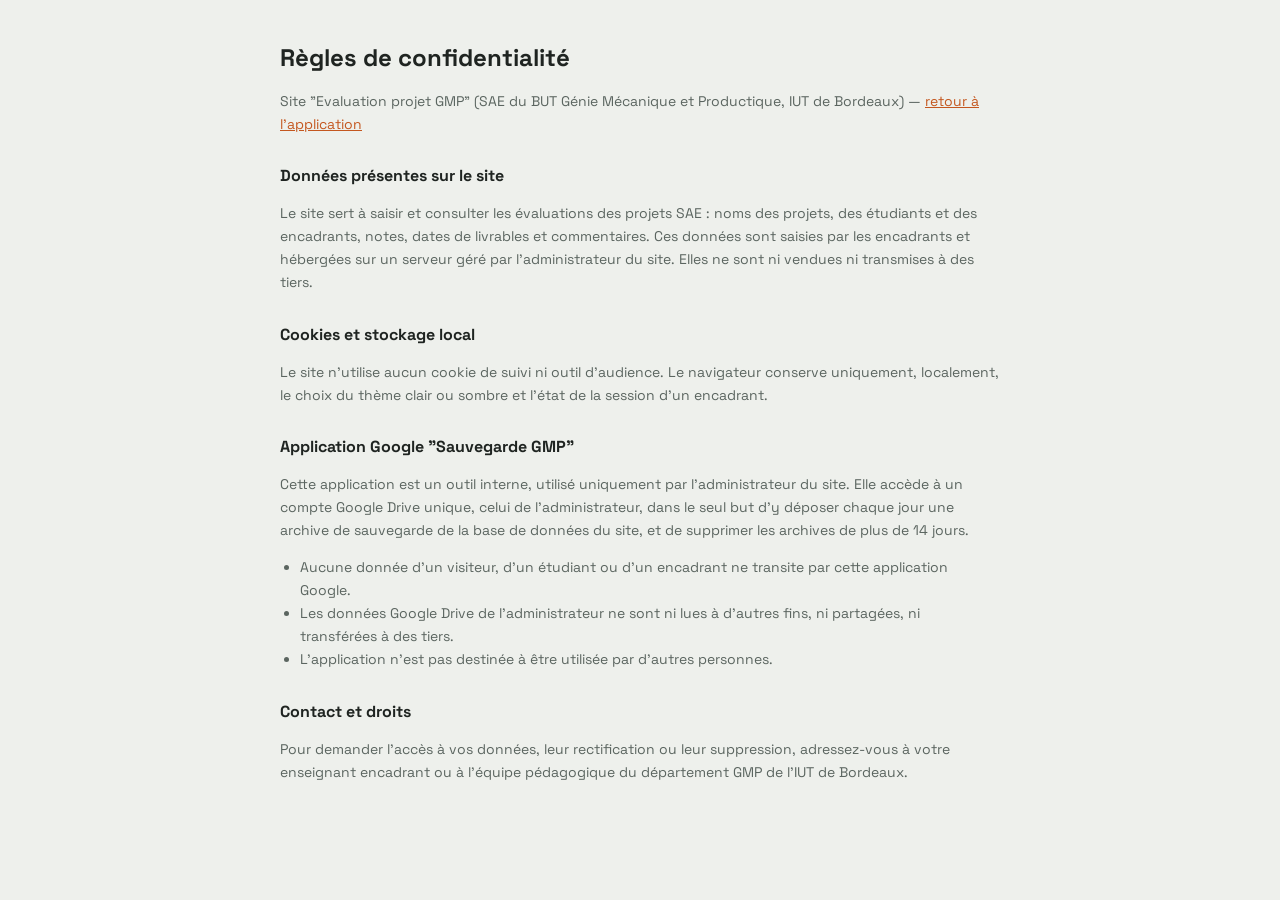
==== confidentialite.html @ 9c423178 "v0.34 : ajoute la page de confidentialité (requise pour publier l'application Google de sauvegarde) " ====
<!DOCTYPE html>
<html lang="fr">
<head>
<meta charset="UTF-8">
<meta name="viewport" content="width=device-width, initial-scale=1.0">
<title>Confidentialité - Evaluation projet GMP</title>
<link rel="icon" type="image/png" href="encadrant/encadrant-512.png">
<link rel="preconnect" href="https://fonts.googleapis.com">
<link href="https://fonts.googleapis.com/css2?family=Space+Grotesk:wght@400;500;600;700&family=IBM+Plex+Mono:wght@400;500;600&display=swap" rel="stylesheet">
<link rel="stylesheet" href="style.css">
<script>try{var __t=localStorage.getItem("theme"); if(__t==="light"||__t==="dark") document.documentElement.setAttribute("data-theme", __t);}catch(e){}</script>
<style>
.legal{ max-width:760px; margin:0 auto; padding:40px 20px 80px; }
.legal h1{ font-size:24px; margin:0 0 6px; }
.legal h2{ font-size:16px; margin:28px 0 6px; }
.legal p, .legal li{ color:var(--ink-muted); font-size:14px; line-height:1.65; }
.legal ul{ padding-left:20px; }
.legal a{ color:var(--accent); }
</style>
</head>
<body>
<main class="legal">
  <h1>Règles de confidentialité</h1>
  <p>Site "Evaluation projet GMP" (SAE du BUT Génie Mécanique et Productique, IUT de Bordeaux) &mdash; <a href="index.html">retour à l'application</a></p>

  <h2>Données présentes sur le site</h2>
  <p>Le site sert à saisir et consulter les évaluations des projets SAE : noms des projets, des étudiants et des encadrants, notes, dates de livrables et commentaires. Ces données sont saisies par les encadrants et hébergées sur un serveur géré par l'administrateur du site. Elles ne sont ni vendues ni transmises à des tiers.</p>

  <h2>Cookies et stockage local</h2>
  <p>Le site n'utilise aucun cookie de suivi ni outil d'audience. Le navigateur conserve uniquement, localement, le choix du thème clair ou sombre et l'état de la session d'un encadrant.</p>

  <h2>Application Google "Sauvegarde GMP"</h2>
  <p>Cette application est un outil interne, utilisé uniquement par l'administrateur du site. Elle accède à un compte Google Drive unique, celui de l'administrateur, dans le seul but d'y déposer chaque jour une archive de sauvegarde de la base de données du site, et de supprimer les archives de plus de 14 jours.</p>
  <ul>
    <li>Aucune donnée d'un visiteur, d'un étudiant ou d'un encadrant ne transite par cette application Google.</li>
    <li>Les données Google Drive de l'administrateur ne sont ni lues à d'autres fins, ni partagées, ni transférées à des tiers.</li>
    <li>L'application n'est pas destinée à être utilisée par d'autres personnes.</li>
  </ul>

  <h2>Contact et droits</h2>
  <p>Pour demander l'accès à vos données, leur rectification ou leur suppression, adressez-vous à votre enseignant encadrant ou à l'équipe pédagogique du département GMP de l'IUT de Bordeaux.</p>
</main>
</body>
</html>
---- style.css ----
:root{
  --bg:#EEF0EC; --surface:#FFFFFF; --surface-2:#F5F6F1;
  --ink:#1F2421; --ink-muted:#5B6560; --ink-faint:#8A9089;
  --rule:#D7DAD1; --rule-strong:#BFC4B8;
  --accent:#C4571F; --accent-ink:#FFFFFF;
  --c1:#2F6F6A; --c2:#3E5FA0; --c3:#C4571F; --c4:#7A8B3F; --c5:#7A4B8C;
  --good:#2F6F4A; --warn:#B08A1E; --danger:#A32424;
  --logo-blue:#149DD9;
  --grad-red:#F87171; --grad-green:#4ADE80; --grad-purple:#C084FC;
  --radius:3px;
  --font-ui:'Space Grotesk', sans-serif;
  --font-mono:'IBM Plex Mono', ui-monospace, 'SF Mono', monospace;
  --main-bg:#eef3f6; --main-grid:rgba(16,34,43,.028);
}
@media (prefers-color-scheme: dark){
  :root:not([data-theme="light"]){
    --bg:#15180F; --surface:#1D2117; --surface-2:#242A1D;
    --ink:#ECEEE6; --ink-muted:#A8AF9E; --ink-faint:#767D6E;
    --rule:#333A2A; --rule-strong:#454D38;
    --accent:#E17E42; --accent-ink:#1A0F04;
    --c1:#4FA79F; --c2:#7C97D6; --c3:#E17E42; --c4:#A7BB63; --c5:#B084C4;
    --good:#5FAE81; --warn:#D6AE4C; --danger:#E17575;
    --main-bg:#0d1a21; --main-grid:rgba(255,255,255,.03);
  }
}
:root[data-theme="dark"]{
  --bg:#15180F; --surface:#1D2117; --surface-2:#242A1D;
  --ink:#ECEEE6; --ink-muted:#A8AF9E; --ink-faint:#767D6E;
  --rule:#333A2A; --rule-strong:#454D38;
  --accent:#E17E42; --accent-ink:#1A0F04;
  --c1:#4FA79F; --c2:#7C97D6; --c3:#E17E42; --c4:#A7BB63; --c5:#B084C4;
  --good:#5FAE81; --warn:#D6AE4C; --danger:#E17575;
  --main-bg:#0d1a21; --main-grid:rgba(255,255,255,.03);
}
*{box-sizing:border-box;}
[hidden]{ display:none !important; }
html,body{margin:0;padding:0;}
body{ background:var(--bg); color:var(--ink); font-family:var(--font-ui); font-size:14px; line-height:1.5; -webkit-font-smoothing:antialiased; }
::selection{ background:var(--accent); color:var(--accent-ink); }
button, input, textarea, select{ font-family:inherit; font-size:inherit; color:inherit; }
:focus-visible{ outline:2px solid var(--accent); outline-offset:2px; }
@media (prefers-reduced-motion: reduce){ *{ transition:none !important; animation:none !important; } }
h1,h2,h3{ text-wrap:balance; }

.app{ display:grid; grid-template-columns:546px 1fr; min-height:100vh; }
@media (max-width: 860px){ .app{ grid-template-columns:1fr; } }

.sidebar{ background:var(--surface); border-right:1px solid var(--rule); padding:20px 16px 16px; display:flex; flex-direction:column; gap:16px; position:sticky; top:0; height:100vh; overflow-y:auto; }
@media (max-width: 860px){ .sidebar{ position:static; height:auto; border-right:none; border-bottom:1px solid var(--rule);} }

.brand{ display:flex; flex-direction:column; gap:2px; align-items:flex-start; background:none; border:none; box-shadow:none; border-radius:0; padding:0; margin:0; font:inherit; color:inherit; appearance:none; -webkit-appearance:none; cursor:pointer; text-align:left; width:100%; }
.brand:hover .brand-title{ text-decoration:underline; }
.brand-tag{ font-family:var(--font-mono); font-size:11px; letter-spacing:.04em; color:var(--logo-blue); font-weight:600; }
.brand-title{ font-size:19px; font-weight:700; line-height:1.2; }
.brand-tag-row{ display:flex; align-items:center; justify-content:space-between; gap:10px; width:100%; }
.brand-logo{ height:22px; width:auto; display:block; flex:none; }
.brand-sub{ color:var(--ink-muted); font-size:12.5px; }
.version-tag{ font-weight:400; color:var(--ink-faint); }

.side-field{ display:flex; flex-direction:column; gap:4px; }
.side-field label{ font-family:var(--font-mono); font-size:9.5px; letter-spacing:.06em; text-transform:uppercase; color:var(--ink-faint); }
.side-search{ padding:7px 9px; border:1px solid var(--rule-strong); border-radius:var(--radius); background:var(--surface-2); width:100%; }
.side-filters{ display:grid; grid-template-columns:1fr 1fr; gap:8px; }
.side-filters .side-field:last-child:nth-child(odd){ grid-column:1 / -1; }
.side-select{ width:100%; min-width:0; padding:6px 7px; border:1px solid var(--rule-strong); border-radius:var(--radius); background:var(--surface-2); color:var(--ink); font-size:12px; }
.side-select.is-set{ border-color:var(--accent); box-shadow:inset 0 0 0 1px var(--accent); color:var(--accent); font-weight:600; }

.team-list{ display:flex; flex-direction:column; gap:5px; margin:0; padding:0; list-style:none; }
.team-item{ display:flex; align-items:center; gap:8px; border:1px solid transparent; border-left:3px solid transparent; border-radius:var(--radius); padding:8px 9px; cursor:pointer; background:transparent; width:100%; text-align:left; }
.team-item:hover{ background:var(--surface-2); }
.team-item.active{ background:var(--surface-2); border-left-color:var(--accent); }
.team-item.is-archived{ opacity:.55; }
.team-item-main{ flex:1; min-width:0; }
.team-item-top-row{ display:flex; align-items:baseline; justify-content:space-between; gap:8px; }
.team-item-name{ font-weight:600; font-size:13.5px; flex:1; min-width:0; overflow:hidden; text-overflow:ellipsis; white-space:nowrap; }
.team-item-sujet{ color:var(--ink-muted); font-size:11.5px; font-weight:600; flex:none; white-space:nowrap; }
.team-item-students{ color:var(--ink-faint); font-size:11px; text-align:right; margin-top:1px; }
.team-item-lock{ flex:none; width:18px; height:18px; color:var(--ink-faint); }
.team-item-lock.none{ color:var(--danger); }
.team-item-lock.one{ color:var(--good); }
.team-item-lock.many{ color:var(--warn); }
.overdue-badge{ display:inline-flex; align-items:center; justify-content:center; min-width:16px; height:15px; padding:0 4px; border-radius:99px; background:var(--danger); color:#fff; font-size:9.5px; font-weight:700; font-family:var(--font-mono); vertical-align:middle; animation:overdue-blink 1.1s step-start infinite; }
@keyframes overdue-blink{ 50%{ opacity:.2; } }

.admin-nav{ display:flex; flex-direction:column; gap:2px; border:1px solid var(--rule-strong); border-radius:8px; padding:10px; background:var(--surface); }
.admin-nav-eyebrow{ font-family:var(--font-mono); font-size:9.5px; letter-spacing:.08em; color:var(--ink-faint); text-transform:uppercase; padding:2px 8px 8px; }
.nav-item{ display:flex; align-items:center; gap:9px; border:none; border-radius:6px; padding:8px 8px; cursor:pointer; background:transparent; width:100%; text-align:left; font-weight:600; font-size:12.5px; color:var(--ink-muted); }
.nav-item-icon{ width:15px; height:15px; flex:none; stroke:currentColor; stroke-width:1.7; fill:none; stroke-linecap:round; stroke-linejoin:round; }
.nav-item:hover{ background:var(--surface-2); color:var(--ink); }
.nav-item.active{ background:var(--logo-blue); color:#FFFFFF; }
.nav-item.active:hover{ background:var(--logo-blue); }

.btn{ border:1px solid var(--rule-strong); background:var(--surface); border-radius:var(--radius); padding:8px 12px; cursor:pointer; font-weight:600; font-size:13px; color:var(--ink); }
.btn:hover{ border-color:var(--ink-faint); }
.btn-accent{ background:var(--accent); border-color:var(--accent); color:var(--accent-ink); }
.btn-accent:hover{ filter:brightness(1.06); }
.btn-ghost{ border-color:transparent; background:transparent; padding:6px 8px; }
.btn-ghost:hover{ background:var(--surface-2); }
.btn-danger{ color:var(--danger); }
.btn-block{ width:100%; }
.btn-sm{ padding:5px 9px; font-size:12px; }
.btn:disabled{ opacity:.5; cursor:not-allowed; }

.sidebar-admin{ margin-top:auto; padding-top:12px; border-top:1px solid var(--rule); display:flex; flex-direction:column; gap:8px; }
.admin-status, .theme-status{ display:flex; align-items:center; justify-content:space-between; gap:8px; font-size:11.5px; color:var(--ink-muted); }
.admin-status.on{ color:var(--good); font-weight:600; }
.archived-toggle{ display:flex; align-items:center; gap:6px; font-size:12px; color:var(--ink-muted); cursor:pointer; user-select:none; }
.pm-actions{ display:flex; align-items:center; gap:8px; flex-wrap:wrap; margin-bottom:18px; }
.pm-archived-toggle{ margin-left:auto; }
.pm-row{ cursor:pointer; }
.pm-row:hover{ background:var(--surface-2); }

.main{
  padding:30px 40px 80px; max-width:1320px;
  background:
    linear-gradient(var(--main-grid) 1px,transparent 1px),
    linear-gradient(90deg,var(--main-grid) 1px,transparent 1px),
    var(--main-bg);
  background-size:34px 34px, 34px 34px, auto;
  background-attachment:fixed;
}
@media (max-width: 860px){ .main{ padding:20px 16px 60px; } }

.empty-state{ margin-top:80px; text-align:center; color:var(--ink-muted); }
.empty-state h2{ font-size:19px; color:var(--ink); margin-bottom:6px; }

.team-head{ display:flex; justify-content:space-between; align-items:flex-start; gap:16px; margin-bottom:18px; flex-wrap:wrap; }
.team-head h1{ font-size:24px; margin:0 0 4px; }
.team-head .tags{ display:flex; gap:6px; flex-wrap:wrap; margin-top:6px; }
.tag{ font-family:var(--font-mono); font-size:11px; color:var(--ink-muted); background:var(--surface-2); border:1px solid var(--rule); border-radius:99px; padding:2px 8px; }
.team-head .people{ color:var(--ink-faint); font-size:12.5px; margin-top:8px; line-height:1.6; }
.team-head .people b{ color:var(--ink-muted); font-weight:600; }
.team-head-actions{ display:flex; gap:8px; align-items:flex-start; flex-wrap:wrap; }

.encadrant-btns{ display:inline-flex; gap:6px; flex-wrap:wrap; vertical-align:middle; }
.encadrant-btn{ display:inline-flex; align-items:center; gap:5px; font-family:var(--font-mono); font-size:11.5px; color:var(--ink-muted); background:var(--surface-2); border:1px solid var(--rule); border-radius:99px; padding:3px 10px; cursor:pointer; transition:border-color .15s, color .15s; }
.encadrant-btn:hover{ border-color:var(--accent); color:var(--ink); }
.encadrant-btn.mine{ border-color:var(--accent); color:var(--ink); font-weight:600; background:var(--surface); }
.encadrant-dot{ width:6px; height:6px; border-radius:50%; background:#2ecc71; display:inline-block; }

.tabs{ display:inline-flex; border:1px solid var(--rule-strong); border-radius:var(--radius); overflow:hidden; }
.tab{ padding:8px 16px; background:var(--surface); cursor:pointer; font-weight:600; font-size:13px; border:none; border-right:1px solid var(--rule-strong); color:var(--ink); }
.tab:last-child{ border-right:none; }
.tab.active{ background:var(--ink); color:var(--bg); }

.lock-banner{ display:flex; align-items:center; justify-content:space-between; gap:12px; flex-wrap:wrap; background:var(--surface-2); border:1px solid var(--rule); border-radius:var(--radius); padding:10px 14px; margin-bottom:18px; }
.lock-banner.rw{ border-color:var(--accent); }
.lock-banner-label{ display:flex; align-items:center; gap:8px; font-size:12.5px; color:var(--ink-muted); }
.lock-banner.rw .lock-banner-label{ color:var(--ink); font-weight:600; }
.lock-banner-instructions{ color:var(--danger); font-weight:700; }
.lock-icon{ width:16px; height:16px; flex:none; }

.presence-warning{ background:var(--surface-2); border:1px solid var(--warn); color:var(--ink); border-radius:var(--radius); padding:10px 14px; margin-bottom:18px; font-size:12.5px; }

.vue-selector{ display:flex; border:1px solid var(--rule-strong); border-radius:99px; padding:3px; margin:16px 0 0; background:var(--surface-2); }
.vue-btn{ flex:1; font-family:inherit; font-size:12.5px; font-weight:600; padding:8px 10px; border-radius:99px; border:none; background:transparent; color:var(--ink-muted); cursor:pointer; }
.vue-btn.active{ background:var(--accent); color:var(--accent-ink); }
.timeline-wrap{ margin:16px 0 0; }
.timeline-caption{ font-family:var(--font-mono); font-size:9.5px; letter-spacing:.06em; text-transform:uppercase; color:var(--ink-faint); margin-bottom:2px; }
.timeline-empty{ color:var(--ink-faint); font-size:12px; font-style:italic; padding:10px 2px; }
.timeline-svg text{ font-family:var(--font-ui); }
.tl-dot{ stroke:var(--surface); stroke-width:2; }
.tl-axis{ stroke:var(--rule-strong); stroke-width:1.5; }
.tl-today-line{ stroke:var(--accent); stroke-width:1.5; stroke-dasharray:3 3; }
.tl-today-label{ fill:var(--accent); font-size:9.5px; font-weight:700; font-family:var(--font-mono); }
.tl-month-label{ fill:var(--ink-faint); font-size:9px; font-family:var(--font-mono); letter-spacing:.03em; }
.scorecard{ background:var(--surface); border:1px solid var(--rule); border-radius:var(--radius); padding:16px 18px; margin:16px 0 22px; }
.scorecard-selectable{ cursor:pointer; transition:background .15s, border-color .15s; }
.scorecard-selectable:hover{ border-color:var(--logo-blue); }
.scorecard-selectable.active{ background:var(--logo-blue); border-color:var(--logo-blue); }
.scorecard-title{ font-size:11.5px; color:var(--ink-muted); font-weight:600; margin-bottom:12px; text-transform:uppercase; letter-spacing:.03em; display:flex; align-items:center; justify-content:space-between; gap:8px; }
.scorecard-pick-hint{ text-transform:none; letter-spacing:0; font-weight:400; color:var(--ink-faint); }
.scorecard-selectable.active .scorecard-title,
.scorecard-selectable.active .score-label,
.scorecard-selectable.active .score-value{ color:#FFFFFF; }
.scorecard-selectable.active .scorecard-pick-hint{ color:#FFFFFF; font-weight:600; }
.score-row{ display:grid; grid-template-columns:150px 1fr 52px; align-items:center; gap:12px; padding:6px 0; }
.score-label{ font-size:12.5px; font-weight:600; }
.score-track{ position:relative; height:8px; background:var(--surface-2); border-radius:99px; overflow:hidden; }
.score-gradient{ position:absolute; inset:0; background:linear-gradient(to right, var(--grad-red) 0%, var(--grad-green) 80%, var(--grad-purple) 100%); }
.score-mask{ position:absolute; top:0; right:0; bottom:0; background:var(--surface-2); }
.score-value{ font-family:var(--font-mono); font-weight:600; text-align:right; font-variant-numeric:tabular-nums; }
.score-value.na{ color:var(--ink-faint); font-weight:400; }

.section-block{ margin-bottom:28px; }
.section-head{ display:flex; align-items:baseline; justify-content:space-between; gap:10px; border-bottom:1px solid var(--rule-strong); padding-bottom:7px; margin-bottom:4px; }
.section-title{ font-size:15px; font-weight:700; }
.section-meta{ font-family:var(--font-mono); font-size:11.5px; color:var(--ink-muted); }
.section-sub{ color:var(--ink-muted); font-size:12px; margin-bottom:6px; }

.item-chips{ display:flex; gap:5px; flex-wrap:wrap; }
.chip{ font-family:var(--font-mono); font-size:10.5px; font-weight:600; padding:2px 6px; border-radius:99px; color:#fff; letter-spacing:.01em; }
input:disabled, textarea:disabled{ background:var(--surface-2); color:var(--ink-faint); cursor:not-allowed; }

.livrable-card{ border:1px solid var(--rule); border-radius:var(--radius); padding:16px 18px; margin-bottom:14px; background:var(--surface); }
.livrable-head{ display:flex; justify-content:space-between; gap:10px; align-items:baseline; flex-wrap:wrap; }
.livrable-title{ font-weight:700; font-size:14.5px; }
.livrable-title[title]{ cursor:help; border-bottom:1px dashed var(--rule-strong); }
.livrable-duration{ color:var(--ink-faint); font-size:11.5px; margin-left:6px; font-weight:400; }
.livrable-desc{ color:var(--ink-muted); font-size:12.5px; margin:8px 0 12px; }
.livrable-bareme{ display:grid; grid-template-columns:1fr 1fr 1fr; gap:10px; margin-bottom:14px; }
.livrable-bareme div{ border-left:3px solid var(--rule-strong); padding:2px 0 2px 10px; font-size:11.5px; color:var(--ink-muted); }
.livrable-bareme div.f{ border-color:var(--danger); }
.livrable-bareme div.m{ border-color:var(--warn); }
.livrable-bareme div.g{ border-color:var(--good); }
.livrable-bareme b{ display:block; font-size:10.5px; color:var(--ink); margin-bottom:2px; }
@media (max-width:640px){ .livrable-bareme{ grid-template-columns:1fr; } }
.livrable-foot{ display:grid; grid-template-columns:84px 156px 1fr; gap:14px; align-items:end; border-top:1px solid var(--rule); padding-top:12px; }
@media(max-width:640px){ .livrable-foot{ grid-template-columns:1fr; } }
.livrable-field label{ display:block; font-size:10px; color:var(--ink-faint); font-weight:600; margin-bottom:3px; }
.livrable-field input[type=number]{ width:100%; height:38px; box-sizing:border-box; padding:8px; border:1px solid var(--rule-strong); border-radius:var(--radius); font-family:var(--font-mono); font-variant-numeric:tabular-nums; text-align:right; background:var(--surface); font-size:15px; }
.livrable-field input[type=date]{ width:100%; height:38px; box-sizing:border-box; padding:8px; border:1px solid var(--rule-strong); border-radius:var(--radius); font-family:var(--font-mono); font-size:14px; background:var(--surface); }
.livrable-comment label{ display:block; font-size:10px; color:var(--ink-faint); font-weight:600; margin-bottom:3px; }
.livrable-comment textarea{ width:100%; min-height:36px; padding:7px 8px; border:1px solid var(--rule-strong); border-radius:var(--radius); background:var(--surface); resize:vertical; font-family:inherit; font-size:12.5px; box-sizing:border-box; }

.indiv-panel{ margin-top:32px; }
.indiv-table{ width:100%; border-collapse:collapse; margin-top:10px; }
.indiv-table th, .indiv-table td{ padding:8px 10px; border-bottom:1px solid var(--rule); text-align:left; }
.indiv-table th{ font-size:11px; color:var(--ink-muted); font-weight:600; }
.indiv-table td.num{ text-align:right; }
.indiv-table input{ width:56px; padding:5px 6px; border:1px solid var(--rule-strong); border-radius:var(--radius); font-family:var(--font-mono); text-align:right; background:var(--surface); }
.indiv-default{ color:var(--ink-faint); font-family:var(--font-mono); font-size:11.5px; }

.disclosure{ display:flex; align-items:center; gap:8px; font-weight:700; font-size:14px; padding:10px 0; border-top:1px solid var(--rule-strong); margin-top:8px; }
.indiv-body{ display:block; }

.modal-backdrop{ position:fixed; inset:0; background:rgba(20,20,15,.5); display:none; align-items:flex-start; justify-content:center; padding:50px 16px; overflow-y:auto; z-index:50; }
.modal-backdrop.open{ display:flex; }
.modal{ background:var(--surface); border-radius:var(--radius); width:100%; max-width:520px; padding:24px; border:1px solid var(--rule); }
.modal.wide{ max-width:640px; }
.modal h2{ font-size:17px; margin:0 0 6px; }
.modal p.hint{ color:var(--ink-muted); font-size:12.5px; margin:0 0 16px; }
.modal .field-full{ display:flex; flex-direction:column; gap:5px; margin-bottom:14px; }
.modal .field-full label{ font-size:11.5px; font-weight:600; color:var(--ink-muted); }
.ae-project-list{ max-height:260px; overflow-y:auto; border:1px solid var(--rule-strong); border-radius:var(--radius); padding:8px 10px; display:flex; flex-direction:column; gap:6px; background:var(--surface); }
.ae-project-list label{ display:flex; align-items:center; gap:8px; font-size:13px; font-weight:400; color:var(--ink); cursor:pointer; }
.modal input[type=text], .modal input[type=password], .modal textarea, .modal select{ padding:8px 10px; border:1px solid var(--rule-strong); border-radius:var(--radius); background:var(--surface); width:100%; }
.modal textarea{ min-height:60px; resize:vertical; }
.student-row{ display:flex; gap:6px; margin-bottom:6px; }
.student-row input{ flex:1; }
.modal-actions{ display:flex; justify-content:flex-end; gap:8px; margin-top:18px; flex-wrap:wrap; }
.import-help h3{ font-size:13px; margin:16px 0 6px; }
.import-help h3:first-child{ margin-top:0; }
.import-help ul{ margin:0; padding-left:18px; font-size:12.5px; color:var(--ink-muted); line-height:1.6; }
.import-help li b{ color:var(--ink); }
.import-help code{ font-family:var(--font-mono); font-size:11.5px; background:var(--surface-2); border:1px solid var(--rule); border-radius:3px; padding:1px 5px; }
.modal-error{ color:var(--danger); font-size:12.5px; margin:-8px 0 12px; }
.modal-link{ background:none; border:none; color:var(--accent); text-decoration:underline; text-underline-offset:2px; cursor:pointer; font-size:12.5px; padding:0; }

.diff-summary{ display:flex; flex-direction:column; gap:10px; margin-bottom:16px; }
.diff-row{ display:flex; justify-content:space-between; gap:10px; padding:8px 10px; border-radius:var(--radius); background:var(--surface-2); font-size:12.5px; }
.diff-row b{ font-variant-numeric:tabular-nums; }
.diff-names{ color:var(--ink-muted); font-size:11.5px; margin-top:2px; }

.ref-table-wrap{ overflow-x:auto; border:1px solid var(--rule); border-radius:var(--radius); }
.ref-table{ width:100%; border-collapse:collapse; }
.ref-table th{ text-align:left; font-size:10.5px; color:var(--ink-muted); font-weight:600; padding:8px 10px; border-bottom:1px solid var(--rule-strong); background:var(--surface-2); white-space:nowrap; }
.ref-table td{ padding:6px 10px; border-bottom:1px solid var(--rule); vertical-align:middle; }
.ref-table tbody tr.ref-row:last-child td{ border-bottom:none; }
.ref-table-encadrants td:first-child, .ref-table-encadrants th:first-child{ white-space:nowrap; }
.ref-idx{ font-family:var(--font-mono); font-size:11px; color:var(--ink-faint); white-space:nowrap; }
.ref-drag-handle{ cursor:grab; color:var(--ink-faint); text-align:center; width:20px; user-select:none; }
.ref-drag-handle:active{ cursor:grabbing; }
.ref-row.dragging{ opacity:.4; }
.ref-titre-input{ width:100%; min-width:220px; padding:6px 8px; border:1px solid var(--rule-strong); border-radius:var(--radius); background:var(--surface); font-weight:600; font-size:13px; }
.ref-coef-input{ width:48px; padding:5px 6px; border:1px solid var(--rule-strong); border-radius:var(--radius); font-family:var(--font-mono); text-align:right; background:var(--surface); }
.ref-row-actions{ white-space:nowrap; text-align:right; }
.ref-detail-row td{ background:var(--surface-2); padding:12px 14px; }
.ref-detail-body{ display:flex; flex-direction:column; gap:8px; }
.ref-detail-body input[type=text], .ref-detail-body input[type=password]{ max-width:220px; padding:6px 8px; border:1px solid var(--rule-strong); border-radius:var(--radius); background:var(--surface); }
.ref-detail-body textarea{ width:100%; padding:6px 8px; border:1px solid var(--rule-strong); border-radius:var(--radius); background:var(--surface); min-height:44px; resize:vertical; font-size:12.5px; }

.banner-info{ background:var(--surface-2); border:1px solid var(--rule); border-radius:var(--radius); padding:10px 14px; margin-bottom:18px; font-size:12.5px; color:var(--ink-muted); }

.toast{ position:fixed; bottom:20px; left:50%; transform:translateX(-50%) translateY(10px); background:var(--ink); color:var(--bg); padding:9px 16px; border-radius:var(--radius); font-size:12.5px; opacity:0; pointer-events:none; transition:opacity .18s ease, transform .18s ease; z-index:80; }
.toast.show{ opacity:1; transform:translateX(-50%) translateY(0); }

.conn-banner{ position:fixed; top:0; left:0; right:0; background:var(--danger); color:#fff; text-align:center; font-size:12.5px; padding:6px; z-index:90; display:none; }
.conn-banner.show{ display:block; }
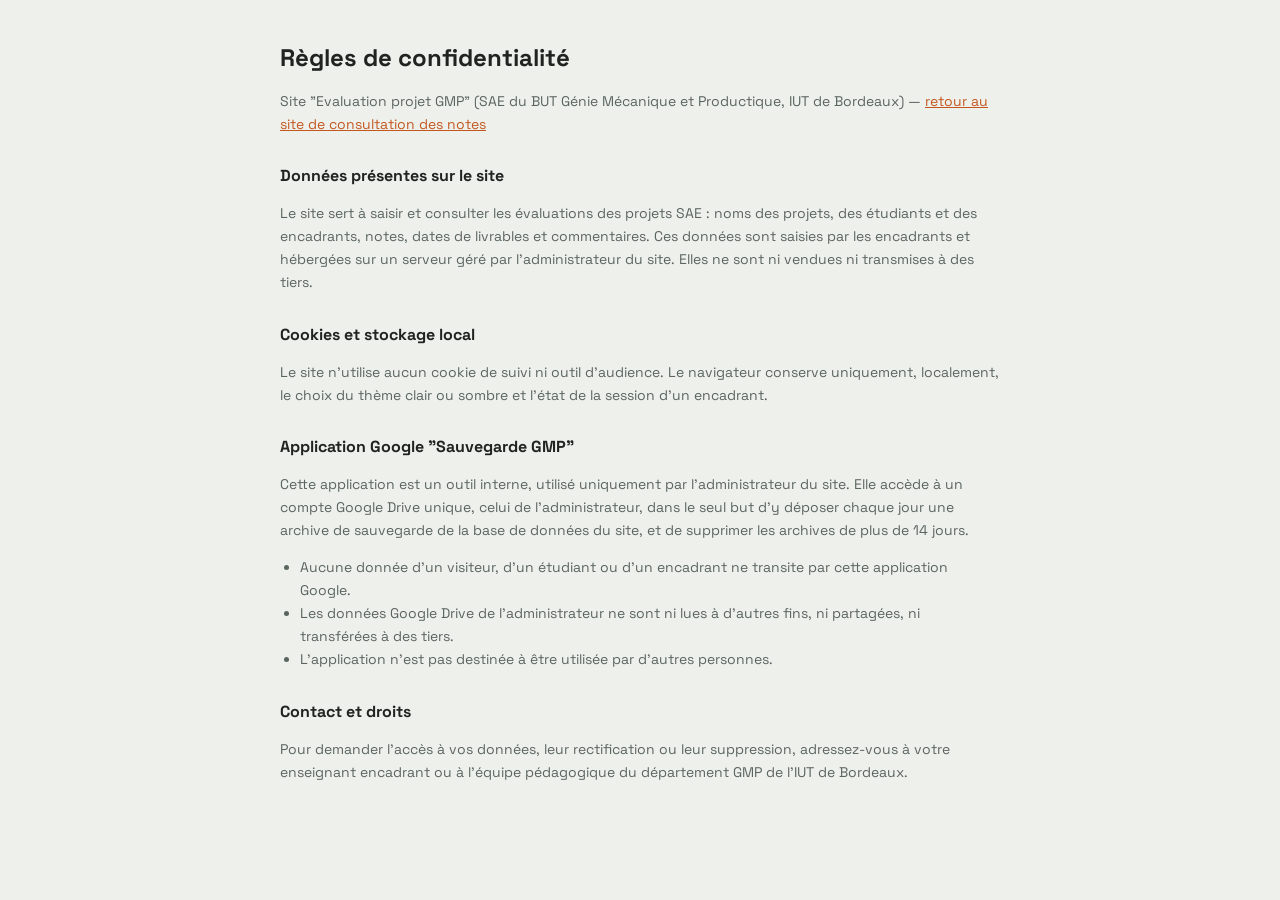
==== commit a67bf2ac: "v0.36 : page étudiants renommée etudiant.html (eleves.html redirige), texte du retour de la page con" ====
--- a/confidentialite.html
+++ b/confidentialite.html
@@ -21,7 +21,7 @@
 <body>
 <main class="legal">
   <h1>Règles de confidentialité</h1>
-  <p>Site "Evaluation projet GMP" (SAE du BUT Génie Mécanique et Productique, IUT de Bordeaux) &mdash; <a href="index.html">retour à l'application</a></p>
+  <p>Site "Evaluation projet GMP" (SAE du BUT Génie Mécanique et Productique, IUT de Bordeaux) &mdash; <a href="etudiant.html">retour au site de consultation des notes</a></p>
 
   <h2>Données présentes sur le site</h2>
   <p>Le site sert à saisir et consulter les évaluations des projets SAE : noms des projets, des étudiants et des encadrants, notes, dates de livrables et commentaires. Ces données sont saisies par les encadrants et hébergées sur un serveur géré par l'administrateur du site. Elles ne sont ni vendues ni transmises à des tiers.</p>
--- a/style.css
+++ b/style.css
@@ -104,6 +104,8 @@
 .sidebar-admin{ margin-top:auto; padding-top:12px; border-top:1px solid var(--rule); display:flex; flex-direction:column; gap:8px; }
 .admin-status, .theme-status{ display:flex; align-items:center; justify-content:space-between; gap:8px; font-size:11.5px; color:var(--ink-muted); }
 .admin-status.on{ color:var(--good); font-weight:600; }
+.privacy-link{ align-self:center; font-size:11px; color:var(--ink-faint); text-decoration:none; }
+.privacy-link:hover{ color:var(--ink-muted); text-decoration:underline; }
 .archived-toggle{ display:flex; align-items:center; gap:6px; font-size:12px; color:var(--ink-muted); cursor:pointer; user-select:none; }
 .pm-actions{ display:flex; align-items:center; gap:8px; flex-wrap:wrap; margin-bottom:18px; }
 .pm-archived-toggle{ margin-left:auto; }
